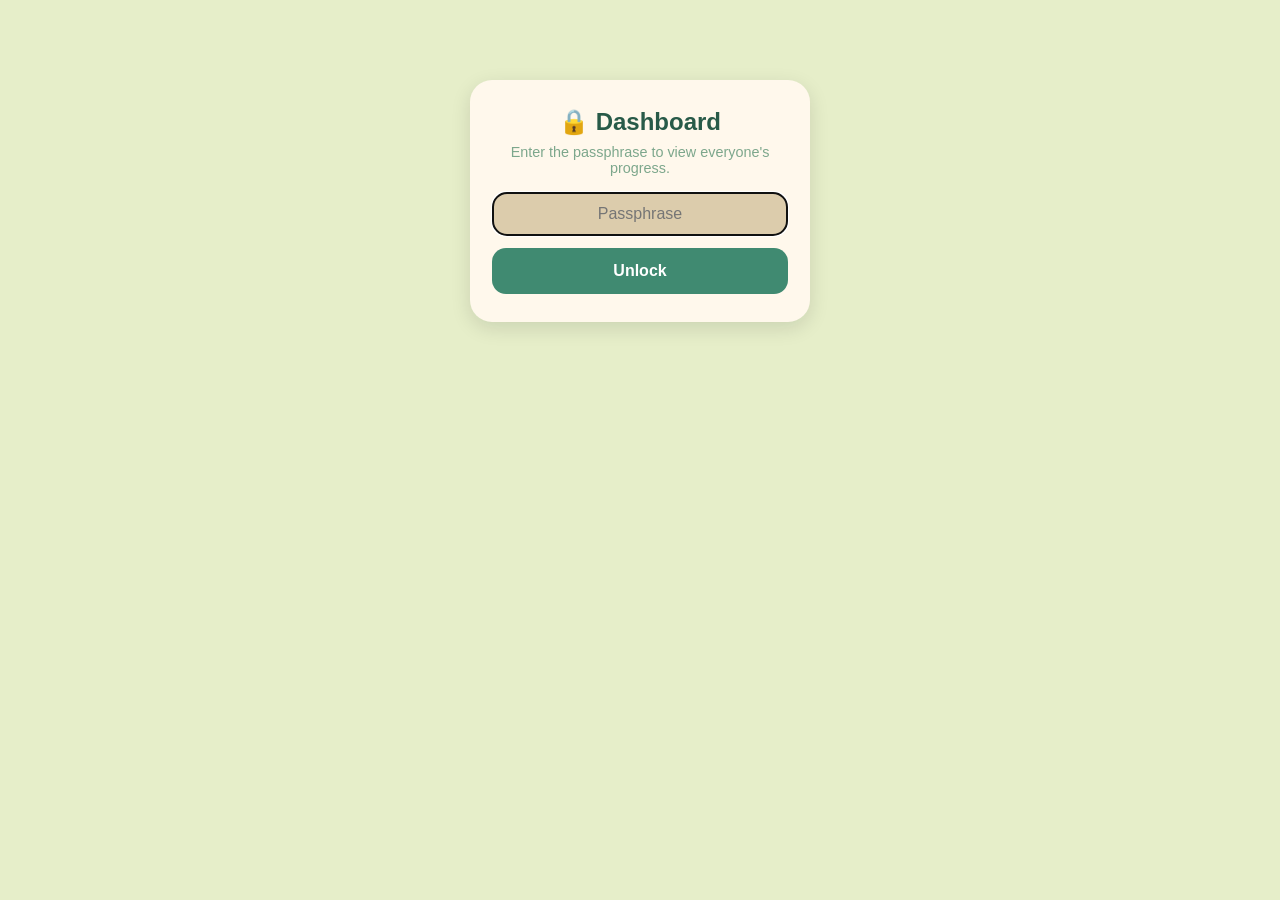
==== dashboard.html @ af5d0dd0 "Enable frieng sharing" ====
<!doctype html>
<html lang="en">
<head>
<meta charset="UTF-8" />
<meta name="viewport" content="width=device-width, initial-scale=1, viewport-fit=cover" />
<title>Dashboard — Suomen Sanasto</title>
<meta name="robots" content="noindex, nofollow" />
<link rel="icon" href="icons/icon-192.png" />
<link rel="stylesheet" href="css/style.css" />
</head>
<body>

<div class="app">

  <div id="gate" class="card dashboard-gate">
    <h2>🔒 Dashboard</h2>
    <p>Enter the passphrase to view everyone's progress.</p>
    <input id="passphrase-input" type="password" placeholder="Passphrase" autocomplete="off" />
    <button id="passphrase-submit" class="primary-btn">Unlock</button>
    <p id="gate-error" class="write-feedback write-feedback--wrong" hidden>Incorrect passphrase.</p>
  </div>

  <div id="dashboard-content" hidden>
    <header class="app-header">
      <h1>Friends' Progress</h1>
      <p class="subtitle">Only visible to you</p>
    </header>

    <div id="dashboard-status" class="card" hidden></div>
    <div id="dashboard-list"></div>

    <button id="refresh-btn" class="ghost-btn dashboard-refresh">↻ Refresh</button>
  </div>

</div>

<script src="js/config.js"></script>
<script src="js/dashboard.js"></script>
</body>
</html>
---- css/style.css ----
:root {
  --bg: #E6EEC9;           /* pale yellow-green, page background */
  --bg-soft: #DCCCAC;      /* tan, nested/soft panels */
  --surface: #FFF8EC;      /* cream, cards */
  --ink: #091413;          /* near-black, main text */
  --ink-soft: #7DA78C;     /* sage, secondary/muted text */
  --border: #C2D099;       /* light olive, dividers */

  --accent: #408A71;       /* medium green, buttons/CTAs */
  --accent-soft: #B0E4CC;  /* light mint, tints/gradients */
  --accent-strong: #285A48; /* dark green, headings/emphasis */

  --lavender: #35858E;     /* secondary accent — teal */
  --lavender-soft: #E6EEC9;

  --gold: #285A48;         /* "correct" indicator — dark green */
  --gold-soft: #B0E4CC;    /* light mint, correct-state backgrounds */

  --rose: #091413;         /* "incorrect" indicator — near-black (no red in this palette) */
  --rose-soft: #DCCCAC;    /* tan, incorrect-state backgrounds */

  --radius-lg: 22px;
  --radius-md: 14px;
  --shadow: 0 6px 20px rgba(9, 20, 19, 0.12);

  color-scheme: light;
}

@media (prefers-color-scheme: dark) {
  :root {
    --bg: #091413;
    --bg-soft: #091413;
    --surface: #285A48;
    --ink: #FFF8EC;
    --ink-soft: #B0E4CC;
    --border: #408A71;

    --accent: #408A71;
    --accent-soft: #285A48;
    --accent-strong: #B0E4CC;

    --lavender: #35858E;
    --lavender-soft: #285A48;

    --gold: #B0E4CC;
    --gold-soft: #285A48;

    --rose: #DCCCAC;
    --rose-soft: rgba(220, 204, 172, 0.18);

    --shadow: 0 6px 20px rgba(0, 0, 0, 0.45);
  }
}

* { box-sizing: border-box; }

html, body {
  margin: 0;
  padding: 0;
  background: var(--bg);
  color: var(--ink);
  font-family: "Avenir Next", "Segoe UI", -apple-system, BlinkMacSystemFont, Helvetica, Arial, sans-serif;
  -webkit-font-smoothing: antialiased;
}

body {
  min-height: 100vh;
  padding: env(safe-area-inset-top) env(safe-area-inset-right) env(safe-area-inset-bottom) env(safe-area-inset-left);
}

.app {
  max-width: 560px;
  margin: 0 auto;
  padding: 20px 18px 48px;
  display: flex;
  flex-direction: column;
  gap: 16px;
}

button { font-family: inherit; }

/* ---------- Home ---------- */

.app-header { text-align: center; padding: 10px 0 2px; }
.app-header h1 {
  margin: 0;
  font-size: 1.7rem;
  letter-spacing: 0.01em;
  color: var(--accent-strong);
}
.app-header .subtitle {
  margin: 4px 0 0;
  color: var(--ink-soft);
  font-size: 0.92rem;
}

.card {
  background: var(--surface);
  border-radius: var(--radius-lg);
  box-shadow: var(--shadow);
  padding: 16px 18px;
}

.panel-title {
  margin: 0 0 10px;
  font-size: 0.8rem;
  text-transform: uppercase;
  letter-spacing: 0.08em;
  color: var(--ink-soft);
  font-weight: 600;
}

.chip-row { display: flex; flex-wrap: wrap; gap: 8px; }

.chip {
  border: 1px solid var(--border);
  background: var(--bg-soft);
  color: var(--ink);
  border-radius: 999px;
  padding: 8px 14px;
  font-size: 0.88rem;
  cursor: pointer;
  transition: background 0.15s, color 0.15s, border-color 0.15s;
}
.chip--active {
  background: var(--accent);
  border-color: var(--accent);
  color: #fff;
}
.chip--all { font-weight: 600; }

.segmented {
  display: grid;
  grid-template-columns: repeat(3, 1fr);
  background: var(--bg-soft);
  border-radius: 999px;
  padding: 4px;
  gap: 4px;
}
.segmented-btn {
  border: none;
  background: transparent;
  color: var(--ink-soft);
  padding: 9px 6px;
  border-radius: 999px;
  font-size: 0.86rem;
  cursor: pointer;
}
.segmented-btn--active {
  background: var(--lavender);
  color: #fff;
  font-weight: 600;
}

.stats-panel { padding: 14px 10px; }
.stats-row { display: flex; justify-content: space-around; text-align: center; }
.stat { display: flex; flex-direction: column; }
.stat-num { font-size: 1.25rem; font-weight: 700; color: var(--accent-strong); }
.stat-label { font-size: 0.72rem; color: var(--ink-soft); text-transform: uppercase; letter-spacing: 0.05em; margin-top: 2px; }

.mode-grid {
  display: grid;
  grid-template-columns: 1fr 1fr;
  gap: 12px;
}
.mode-btn {
  background: var(--surface);
  border: 1px solid var(--border);
  border-radius: var(--radius-md);
  box-shadow: var(--shadow);
  padding: 18px 12px;
  display: flex;
  flex-direction: column;
  align-items: center;
  gap: 4px;
  cursor: pointer;
  transition: transform 0.1s ease;
}
.mode-btn:active { transform: scale(0.97); }
.mode-emoji { font-size: 1.6rem; }
.mode-name { font-weight: 600; }
.mode-desc { font-size: 0.75rem; color: var(--ink-soft); }

.link-btn {
  background: none;
  border: none;
  color: var(--lavender);
  font-size: 0.88rem;
  text-align: center;
  padding: 6px;
  cursor: pointer;
  text-decoration: underline;
  text-underline-offset: 3px;
}

.link-row {
  display: flex;
  flex-direction: column;
  align-items: center;
  gap: 2px;
}

.icon-btn-spacer { display: inline-block; width: 38px; height: 38px; }

/* ---------- Badge explainer ---------- */

.badge-explainer { display: flex; flex-direction: column; gap: 12px; padding: 16px 18px; }
.badge-explainer-row { display: flex; align-items: flex-start; gap: 10px; }
.badge-explainer-row strong { font-size: 0.92rem; }
.badge-explainer-row p { margin: 2px 0 0; font-size: 0.84rem; color: var(--ink-soft); line-height: 1.35; }
.badge-dot { flex: none; width: 14px; height: 14px; border-radius: 50%; margin-top: 3px; }
.badge-dot--new { background: var(--border); }
.badge-dot--learning { background: var(--lavender); }
.badge-dot--mastered { background: var(--gold); }
.badge-explainer-note {
  margin: 4px 0 0;
  padding-top: 10px;
  border-top: 1px solid var(--border);
  font-size: 0.8rem;
  color: var(--ink-soft);
  line-height: 1.4;
}

/* ---------- Glossary (browse all words) ---------- */

.glossary-body { display: flex; flex-direction: column; gap: 18px; margin-top: 10px; }
.glossary-chapter-heading {
  margin: 0 0 8px;
  font-size: 0.8rem;
  text-transform: uppercase;
  letter-spacing: 0.06em;
  color: var(--ink-soft);
  font-weight: 600;
}
.glossary-list {
  background: var(--surface);
  border-radius: var(--radius-md);
  box-shadow: var(--shadow);
  overflow: hidden;
}
.glossary-row {
  display: flex;
  justify-content: space-between;
  gap: 14px;
  padding: 10px 16px;
  border-bottom: 1px solid var(--border);
  font-size: 0.92rem;
}
.glossary-row:last-child { border-bottom: none; }
.glossary-fi { font-weight: 600; }
.glossary-en { color: var(--ink-soft); text-align: right; }

/* ---------- Session shell ---------- */

.session-header {
  display: grid;
  grid-template-columns: auto 1fr auto;
  align-items: center;
  gap: 10px;
  padding: 6px 0 4px;
}
.session-header--plain { grid-template-columns: auto 1fr auto; }
.session-header--plain h2 { margin: 0; text-align: center; font-size: 1.1rem; }

.icon-btn {
  background: var(--surface);
  border: 1px solid var(--border);
  border-radius: 999px;
  width: 38px;
  height: 38px;
  font-size: 1.1rem;
  color: var(--ink);
  cursor: pointer;
}

.session-progress { display: flex; flex-direction: column; gap: 4px; }
.session-progress-bar {
  height: 6px;
  border-radius: 999px;
  background: var(--border);
  overflow: hidden;
}
.session-progress-fill {
  height: 100%;
  background: var(--accent);
  border-radius: 999px;
  transition: width 0.25s ease;
}
.session-progress-label { font-size: 0.72rem; color: var(--ink-soft); text-align: center; }

.session-score {
  font-weight: 700;
  color: var(--gold);
  min-width: 34px;
  text-align: right;
}

.session-body { display: flex; flex-direction: column; gap: 18px; margin-top: 8px; }

/* ---------- Flashcards ---------- */

.flashcard {
  perspective: 1200px;
  height: 300px;
  cursor: pointer;
}
.flashcard-inner {
  position: relative;
  width: 100%;
  height: 100%;
  transition: transform 0.5s;
  transform-style: preserve-3d;
}
.flashcard--flipped .flashcard-inner { transform: rotateY(180deg); }

.flashcard-face {
  position: absolute;
  inset: 0;
  backface-visibility: hidden;
  border-radius: var(--radius-lg);
  box-shadow: var(--shadow);
  display: flex;
  flex-direction: column;
  align-items: center;
  justify-content: center;
  gap: 14px;
  padding: 24px;
  text-align: center;
}
.flashcard-front { background: linear-gradient(160deg, var(--surface), var(--accent-soft)); }
.flashcard-back {
  background: linear-gradient(160deg, var(--surface), var(--lavender-soft));
  transform: rotateY(180deg);
}

.flashcard-chapter {
  font-size: 0.72rem;
  text-transform: uppercase;
  letter-spacing: 0.08em;
  color: var(--ink-soft);
}
.flashcard-word { font-size: 1.7rem; font-weight: 700; line-height: 1.3; }
.flashcard-hint { font-size: 0.78rem; color: var(--ink-soft); }

.grade-row { display: grid; grid-template-columns: 1fr 1fr; gap: 10px; }
.grade-btn {
  padding: 14px;
  border-radius: var(--radius-md);
  border: none;
  font-weight: 600;
  font-size: 0.95rem;
  cursor: pointer;
}
.grade-again { background: var(--rose-soft); color: var(--rose); }
.grade-good { background: var(--gold-soft); color: var(--accent-strong); }

/* ---------- Quiz / Write shared prompt ---------- */

.prompt-card {
  background: var(--surface);
  border-radius: var(--radius-lg);
  box-shadow: var(--shadow);
  padding: 30px 20px;
  text-align: center;
  display: flex;
  flex-direction: column;
  gap: 10px;
}
.prompt-chapter {
  font-size: 0.72rem;
  text-transform: uppercase;
  letter-spacing: 0.08em;
  color: var(--ink-soft);
}
.prompt-word { font-size: 1.6rem; font-weight: 700; }

.options-grid { display: flex; flex-direction: column; gap: 10px; }
.option-btn {
  background: var(--surface);
  border: 1px solid var(--border);
  border-radius: var(--radius-md);
  padding: 14px 16px;
  text-align: left;
  font-size: 1rem;
  cursor: pointer;
  transition: background 0.15s, border-color 0.15s;
}
.option-btn:disabled { cursor: default; }
.option-btn--correct { background: var(--gold-soft); border-color: var(--gold); color: var(--accent-strong); font-weight: 600; }
.option-btn--wrong { background: var(--rose-soft); border-color: var(--rose); color: var(--rose); }

.primary-btn {
  background: var(--accent);
  color: #fff;
  border: none;
  border-radius: var(--radius-md);
  padding: 14px;
  font-size: 1rem;
  font-weight: 600;
  cursor: pointer;
}
.ghost-btn {
  background: var(--bg-soft);
  color: var(--ink);
  border: 1px solid var(--border);
  border-radius: var(--radius-md);
  padding: 14px;
  font-size: 0.95rem;
  cursor: pointer;
}

.write-input {
  width: 100%;
  padding: 14px 16px;
  border-radius: var(--radius-md);
  border: 1px solid var(--border);
  background: var(--surface);
  color: var(--ink);
  font-size: 1.05rem;
}
.write-input:focus { outline: 2px solid var(--lavender); }

.hint-text {
  margin-top: 10px;
  padding: 10px 14px;
  border-radius: var(--radius-md);
  background: var(--lavender-soft);
  color: var(--ink);
  font-size: 0.92rem;
  line-height: 1.4;
}

.write-actions { display: grid; grid-template-columns: auto 1fr; gap: 10px; margin-top: 10px; }

.write-feedback {
  text-align: center;
  padding: 12px;
  border-radius: var(--radius-md);
  font-weight: 600;
}
.write-feedback--correct { background: var(--gold-soft); color: var(--accent-strong); }
.write-feedback--wrong { background: var(--rose-soft); color: var(--rose); }

/* ---------- Summary ---------- */

.summary-card {
  background: var(--surface);
  border-radius: var(--radius-lg);
  box-shadow: var(--shadow);
  padding: 32px 22px;
  text-align: center;
  margin-top: 20px;
}
.summary-card h2 { margin: 0 0 8px; color: var(--accent-strong); }
.summary-card p { color: var(--ink-soft); margin: 0 0 20px; }
.summary-actions { display: grid; grid-template-columns: 1fr 1fr; gap: 10px; }

/* ---------- Stats ---------- */

.stats-body { display: flex; flex-direction: column; gap: 16px; margin-top: 10px; }
.chapter-stat {
  background: var(--surface);
  border-radius: var(--radius-md);
  box-shadow: var(--shadow);
  padding: 14px 16px;
}
.chapter-stat-head { display: flex; justify-content: space-between; font-weight: 600; margin-bottom: 8px; }
.chapter-stat-count { color: var(--ink-soft); font-weight: 400; font-size: 0.88rem; }
.chapter-stat-bar {
  position: relative;
  height: 10px;
  border-radius: 999px;
  background: var(--bg-soft);
  overflow: hidden;
}
.chapter-stat-fill { position: absolute; top: 0; left: 0; height: 100%; }
.chapter-stat-fill--mastered { background: var(--gold); }
.chapter-stat-fill--learning { background: var(--lavender); }

.chapter-stat-legend {
  display: flex;
  justify-content: center;
  gap: 18px;
  font-size: 0.78rem;
  color: var(--ink-soft);
}
.legend-dot { display: inline-block; width: 9px; height: 9px; border-radius: 50%; margin-right: 5px; }
.legend-dot--mastered { background: var(--gold); }
.legend-dot--learning { background: var(--lavender); }
.legend-dot--new { background: var(--border); }

/* ---------- Name modal ---------- */

.modal-overlay {
  position: fixed;
  inset: 0;
  background: rgba(9, 20, 19, 0.45);
  display: flex;
  align-items: center;
  justify-content: center;
  padding: 20px;
  z-index: 100;
}
.modal-overlay[hidden] { display: none; }
.modal-card {
  background: var(--surface);
  border-radius: var(--radius-lg);
  box-shadow: var(--shadow);
  padding: 26px 22px;
  max-width: 380px;
  width: 100%;
  text-align: center;
}
.modal-card h2 { margin: 0 0 8px; color: var(--accent-strong); }
.modal-card p { margin: 0 0 16px; color: var(--ink-soft); font-size: 0.9rem; line-height: 1.4; }
.modal-card input {
  width: 100%;
  padding: 12px 14px;
  border-radius: var(--radius-md);
  border: 1px solid var(--border);
  background: var(--bg-soft);
  color: var(--ink);
  font-size: 1rem;
  margin-bottom: 14px;
  text-align: center;
}
.modal-card input:focus { outline: 2px solid var(--lavender); }
.modal-actions { display: grid; grid-template-columns: 1fr 1fr; gap: 10px; }

/* ---------- Dashboard (owner-only) ---------- */

.dashboard-gate {
  max-width: 340px;
  margin: 60px auto 0;
  text-align: center;
  padding: 28px 22px;
}
.dashboard-gate h2 { margin: 0 0 8px; color: var(--accent-strong); }
.dashboard-gate p { margin: 0 0 16px; color: var(--ink-soft); font-size: 0.9rem; }
.dashboard-gate input {
  width: 100%;
  padding: 12px 14px;
  border-radius: var(--radius-md);
  border: 1px solid var(--border);
  background: var(--bg-soft);
  color: var(--ink);
  font-size: 1rem;
  margin-bottom: 12px;
  text-align: center;
}
.dashboard-gate .primary-btn { width: 100%; }
.dashboard-gate .write-feedback { margin-top: 12px; }

.dashboard-refresh { display: block; margin: 18px auto 0; }

.dashboard-friend-card { margin-bottom: 14px; }
.dashboard-friend-head { display: flex; justify-content: space-between; align-items: baseline; margin-bottom: 4px; }
.dashboard-friend-head strong { font-size: 1.05rem; }
.dashboard-friend-total { color: var(--accent-strong); font-weight: 600; font-size: 0.88rem; }
.dashboard-friend-active { margin: 0 0 12px; color: var(--ink-soft); font-size: 0.8rem; }
.dashboard-friend-chapters { display: flex; flex-direction: column; gap: 10px; }

/* ---------- Responsive ---------- */

@media (max-width: 380px) {
  .flashcard { height: 260px; }
  .flashcard-word { font-size: 1.4rem; }
}
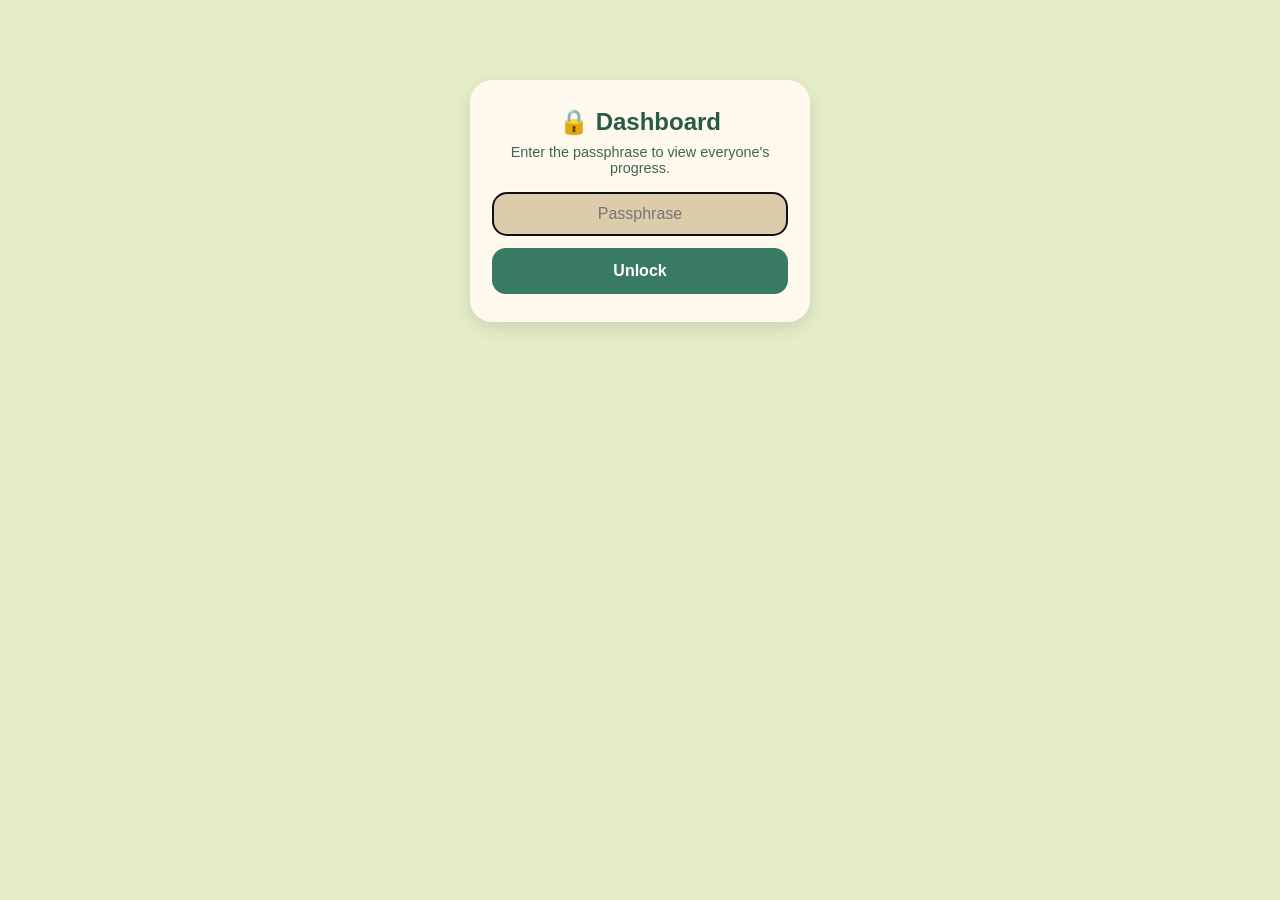
==== commit 055b46b5: "Words columns, adjectives, dashboard" ====
--- a/dashboard.html
+++ b/dashboard.html
@@ -26,8 +26,25 @@
       <p class="subtitle">Only visible to you</p>
     </header>
 
+    <h2 class="dashboard-section-title">👥 Everyone using the app</h2>
+    <div id="users-status" class="card" hidden></div>
+    <div id="users-list"></div>
+
+    <h2 class="dashboard-section-title">☁️ Accounts with name + PIN</h2>
+    <div id="accounts-status" class="card" hidden></div>
+    <div id="accounts-list"></div>
+
+    <h2 class="dashboard-section-title">📈 Progress</h2>
     <div id="dashboard-status" class="card" hidden></div>
     <div id="dashboard-list"></div>
+
+    <h2 class="dashboard-section-title">💬 Feedback</h2>
+    <div class="feedback-tools">
+      <button id="copy-emails" class="ghost-btn" type="button">📋 Copy all emails</button>
+      <a id="email-all" class="ghost-btn" href="#" hidden>✉️ Email everyone (BCC)</a>
+    </div>
+    <div id="feedback-status" class="card" hidden></div>
+    <div id="feedback-list"></div>
 
     <button id="refresh-btn" class="ghost-btn dashboard-refresh">↻ Refresh</button>
   </div>
@@ -35,6 +52,7 @@
 </div>
 
 <script src="js/config.js"></script>
+<script src="js/ui.js"></script>
 <script src="js/dashboard.js"></script>
 </body>
 </html>
--- a/css/style.css
+++ b/css/style.css
@@ -54,6 +54,9 @@
 
 * { box-sizing: border-box; }
 
+/* Anything with the hidden attribute stays hidden, even if a class sets display. */
+[hidden] { display: none !important; }
+
 html, body {
   margin: 0;
   padding: 0;
@@ -71,7 +74,7 @@
 .app {
   max-width: 560px;
   margin: 0 auto;
-  padding: 20px 18px 48px;
+  padding: 20px 16px 48px;
   display: flex;
   flex-direction: column;
   gap: 16px;
@@ -128,6 +131,7 @@
   color: #fff;
 }
 .chip--all { font-weight: 600; }
+.chip--none { font-style: italic; }
 
 .segmented {
   display: grid;
@@ -177,9 +181,18 @@
   transition: transform 0.1s ease;
 }
 .mode-btn:active { transform: scale(0.97); }
+.mode-btn:disabled { opacity: 0.45; cursor: not-allowed; box-shadow: none; }
+.mode-btn:disabled:active { transform: none; }
 .mode-emoji { font-size: 1.6rem; }
 .mode-name { font-weight: 600; }
 .mode-desc { font-size: 0.75rem; color: var(--ink-soft); }
+
+.empty-selection-note {
+  text-align: center;
+  color: var(--ink-soft);
+  font-size: 0.85rem;
+  padding: 6px 4px;
+}
 
 .link-btn {
   background: none;
@@ -201,6 +214,14 @@
 }
 
 .icon-btn-spacer { display: inline-block; width: 38px; height: 38px; }
+
+.app-credit {
+  text-align: center;
+  margin-top: 8px;
+  font-size: 0.78rem;
+  color: var(--ink-soft);
+  opacity: 0.75;
+}
 
 /* ---------- Badge explainer ---------- */
 
@@ -223,7 +244,25 @@
 
 /* ---------- Glossary (browse all words) ---------- */
 
-.glossary-body { display: flex; flex-direction: column; gap: 18px; margin-top: 10px; }
+.glossary-controls {
+  display: flex;
+  flex-direction: column;
+  gap: 10px;
+  margin-top: 12px;
+}
+.glossary-search {
+  width: 100%;
+  border: 1px solid var(--border);
+  background: var(--surface);
+  color: var(--ink);
+  border-radius: var(--radius-md);
+  padding: 10px 14px;
+  font-size: 0.92rem;
+  box-sizing: border-box;
+}
+.glossary-search:focus { outline: 2px solid var(--accent); outline-offset: 1px; }
+
+.glossary-body { display: flex; flex-direction: column; gap: 18px; margin-top: 14px; }
 .glossary-chapter-heading {
   margin: 0 0 8px;
   font-size: 0.8rem;
@@ -241,14 +280,18 @@
 .glossary-row {
   display: flex;
   justify-content: space-between;
-  gap: 14px;
-  padding: 10px 16px;
+  align-items: center;
+  gap: 12px;
+  padding: 10px 12px 10px 16px;
   border-bottom: 1px solid var(--border);
   font-size: 0.92rem;
 }
 .glossary-row:last-child { border-bottom: none; }
+.glossary-main { display: flex; flex-direction: column; gap: 2px; min-width: 0; }
+.glossary-side { display: flex; align-items: center; gap: 8px; flex: none; }
 .glossary-fi { font-weight: 600; }
-.glossary-en { color: var(--ink-soft); text-align: right; }
+.glossary-en { color: var(--ink-soft); }
+.glossary-chapter-tag { font-size: 0.72rem; color: var(--ink-soft); }
 
 /* ---------- Session shell ---------- */
 
@@ -440,6 +483,8 @@
 }
 .write-feedback--correct { background: var(--gold-soft); color: var(--accent-strong); }
 .write-feedback--wrong { background: var(--rose-soft); color: var(--rose); }
+.write-feedback--half { background: var(--lavender-soft); color: var(--ink); border: 1px dashed var(--lavender); }
+.write-feedback { display: flex; align-items: center; justify-content: center; gap: 8px; flex-wrap: wrap; }
 
 /* ---------- Summary ---------- */
 
@@ -566,3 +611,463 @@
   .flashcard { height: 260px; }
   .flashcard-word { font-size: 1.4rem; }
 }
+
+/* =====================================================================
+   v2 (2026-09-26): tabs, pronunciation, words, talk, oral test, progress
+   ===================================================================== */
+
+body.has-tabbar .app { padding-bottom: calc(96px + env(safe-area-inset-bottom)); }
+
+.tabbar {
+  position: fixed;
+  left: 0; right: 0; bottom: 0;
+  z-index: 50;
+  display: grid;
+  grid-template-columns: repeat(5, 1fr);
+  background: var(--surface);
+  border-top: 1px solid var(--border);
+  box-shadow: 0 -4px 16px rgba(9, 20, 19, 0.08);
+  padding: 6px 4px calc(6px + env(safe-area-inset-bottom));
+}
+.tabbar[hidden] { display: none; }
+.tab {
+  display: flex; flex-direction: column; align-items: center; gap: 2px;
+  padding: 6px 2px;
+  border-radius: 12px;
+  color: var(--ink-soft);
+  text-decoration: none;
+  font-size: 0.7rem;
+  font-weight: 600;
+}
+.tab-icon { font-size: 1.3rem; line-height: 1; }
+.tab--active { color: var(--accent-strong); background: var(--accent-soft); }
+@media (min-width: 620px) {
+  .tabbar { max-width: 560px; margin: 0 auto; border-radius: 18px 18px 0 0; border-left: 1px solid var(--border); border-right: 1px solid var(--border); }
+  .tab { font-size: 0.78rem; }
+}
+
+.tab-header { padding: 6px 0 0; }
+.tab-header h1 { margin: 0; font-size: 1.5rem; color: var(--accent-strong); }
+.tab-header p { margin: 4px 0 0; }
+
+.muted { color: var(--ink-soft); }
+.small { font-size: 0.84rem; line-height: 1.4; }
+.section-intro { margin: 0; font-size: 0.9rem; line-height: 1.45; color: var(--ink); }
+.panel-title--spaced { margin-top: 16px; }
+.segmented--five { grid-template-columns: repeat(5, 1fr); }
+.segmented--two { grid-template-columns: repeat(2, 1fr); }
+
+/* Greeting */
+.greeting { margin: 6px 0 0; display: flex; justify-content: center; align-items: center; gap: 10px; flex-wrap: wrap; font-size: 1.05rem; font-weight: 600; color: var(--ink); }
+.name-edit-btn { background: var(--bg-soft); border: 1px solid var(--border); color: var(--ink); border-radius: 999px; padding: 4px 10px; font-size: 0.75rem; cursor: pointer; }
+
+/* What's new */
+.whats-new { border: 2px solid var(--accent-soft); }
+.whats-new-list { margin: 0 0 12px; padding-left: 18px; font-size: 0.86rem; line-height: 1.5; }
+.whats-new-ok { width: 100%; padding: 10px; }
+
+/* Chips with ✓ */
+.chip { display: inline-flex; align-items: center; gap: 4px; }
+.chip-check { font-weight: 700; }
+.chip-divider { width: 1px; align-self: stretch; background: var(--border); margin: 2px 2px; }
+
+/* Mode buttons */
+.mode-btn--focus { border: 2px solid var(--lavender); }
+.mode-desc { text-align: center; }
+
+/* Call-to-action card (Study -> Words) */
+.cta-card {
+  display: flex; align-items: center; gap: 14px;
+  border: 2px solid var(--lavender);
+  text-align: left; cursor: pointer; color: var(--ink);
+  font: inherit; width: 100%;
+}
+.cta-icon { font-size: 1.8rem; }
+.cta-text { display: flex; flex-direction: column; gap: 2px; flex: 1; }
+.cta-text span { font-size: 0.8rem; color: var(--ink-soft); }
+.cta-arrow { font-size: 1.3rem; color: var(--lavender); font-weight: 700; }
+
+/* Pronunciation button */
+.speak-btn {
+  flex: none;
+  display: inline-flex; align-items: center; justify-content: center;
+  width: 40px; height: 40px;
+  border-radius: 999px;
+  border: 1px solid var(--border);
+  background: var(--surface);
+  font-size: 1.05rem;
+  cursor: pointer;
+  vertical-align: middle;
+}
+.speak-btn:active { transform: scale(0.94); }
+.speak-btn--small { width: 32px; height: 32px; font-size: 0.9rem; margin-left: 6px; }
+
+/* Toast */
+.toast {
+  position: fixed; left: 50%; bottom: calc(92px + env(safe-area-inset-bottom));
+  transform: translate(-50%, 20px);
+  max-width: min(92vw, 440px);
+  background: var(--accent-strong); color: #FFF8EC;
+  padding: 11px 16px; border-radius: 14px;
+  font-size: 0.88rem; line-height: 1.35; text-align: center;
+  box-shadow: var(--shadow);
+  opacity: 0; pointer-events: none;
+  transition: opacity 0.2s, transform 0.2s;
+  z-index: 200;
+}
+.toast--show { opacity: 1; transform: translate(-50%, 0); }
+
+/* Level dots / pills / streak */
+.level-dot { width: 10px; height: 10px; border-radius: 50%; display: inline-block; flex: none; }
+.level-dot--new { background: var(--border); }
+.level-dot--focus { background: var(--ink); }
+.level-dot--growing { background: var(--ink-soft); }
+.level-dot--almost { background: var(--lavender); }
+.level-dot--mastered { background: var(--gold); }
+.level-pill { font-size: 0.72rem; font-weight: 600; padding: 3px 8px; border-radius: 999px; background: var(--bg-soft); }
+.level-pill--mastered { background: var(--gold-soft); color: var(--accent-strong); }
+.level-pill--almost { background: var(--lavender); color: #fff; }
+.streak-dots { display: inline-flex; gap: 3px; }
+.streak-dots i { width: 7px; height: 7px; border-radius: 50%; background: var(--border); display: inline-block; }
+.streak-dots i.on { background: var(--gold); }
+.streak-dots--demo { vertical-align: middle; margin-left: 4px; }
+.verb-type { margin-left: 6px; font-size: 0.66rem; font-weight: 600; color: var(--ink-soft); border: 1px solid var(--border); border-radius: 6px; padding: 0 4px; vertical-align: 1px; }
+
+/* Word popover (dialogues) */
+.word-pop { position: fixed; inset: 0; z-index: 120; background: rgba(9, 20, 19, 0.35); display: flex; align-items: flex-end; justify-content: center; padding: 16px; }
+.word-pop-card { width: 100%; max-width: 420px; background: var(--surface); border-radius: var(--radius-lg); box-shadow: var(--shadow); padding: 18px; display: flex; flex-direction: column; gap: 10px; margin-bottom: env(safe-area-inset-bottom); }
+.word-pop-head { display: flex; justify-content: space-between; align-items: flex-start; gap: 10px; }
+.word-pop-fi { font-size: 1.35rem; font-weight: 700; color: var(--accent-strong); }
+.word-pop-surface { font-size: 0.8rem; color: var(--ink-soft); margin-top: 2px; }
+.word-pop-en { font-size: 1.05rem; }
+.word-pop-meta { display: flex; gap: 10px; align-items: center; font-size: 0.78rem; color: var(--ink-soft); }
+.word-pop-close { padding: 10px; }
+
+/* Words tab */
+.search-wrap { position: relative; }
+.search-wrap .glossary-search { padding-right: 42px; font-size: 1rem; padding-top: 12px; padding-bottom: 12px; }
+.search-clear { position: absolute; right: 6px; top: 50%; transform: translateY(-50%); width: 32px; height: 32px; border: none; border-radius: 999px; background: var(--bg-soft); color: var(--ink); font-size: 1.1rem; cursor: pointer; }
+.level-filter { display: flex; align-items: center; justify-content: space-between; gap: 10px; margin-top: 14px; }
+.level-filter .panel-title { margin: 0; }
+.select { flex: 1; max-width: 220px; padding: 9px 10px; border-radius: 10px; border: 1px solid var(--border); background: var(--bg-soft); color: var(--ink); font: inherit; font-size: 0.88rem; }
+
+.games-card summary { cursor: pointer; font-size: 0.95rem; list-style: none; }
+.games-card summary::-webkit-details-marker { display: none; }
+.games-card summary::after { content: " ▾"; color: var(--ink-soft); }
+.games-card[open] summary::after { content: " ▴"; }
+.games-card .muted { font-size: 0.78rem; }
+.games-chapter h4 { margin: 14px 0 6px; font-size: 0.85rem; color: var(--accent-strong); }
+.games-part { display: flex; align-items: center; gap: 10px; flex-wrap: wrap; padding: 4px 0; }
+.games-part-name { font-size: 0.8rem; color: var(--ink-soft); min-width: 48px; }
+.games-links { display: flex; flex-wrap: wrap; gap: 6px; }
+.game-link { display: inline-block; font-size: 0.8rem; padding: 6px 10px; border-radius: 999px; background: var(--bg-soft); border: 1px solid var(--border); color: var(--ink); text-decoration: none; }
+.game-link--wide { display: block; border-radius: 12px; padding: 10px 12px; margin-top: 6px; }
+.link-list { display: flex; flex-direction: column; }
+
+/* Talk tab */
+.talk-body { display: flex; flex-direction: column; gap: 14px; }
+.list-card { display: flex; flex-direction: column; gap: 4px; text-align: left; border: 1px solid var(--border); cursor: pointer; font: inherit; color: var(--ink); width: 100%; }
+.list-card-title { font-weight: 700; font-size: 1.05rem; color: var(--accent-strong); }
+.list-card-sub { font-size: 0.86rem; }
+.list-card-meta { font-size: 0.76rem; color: var(--ink-soft); margin-top: 4px; }
+.dialogue-head { display: flex; gap: 12px; align-items: flex-start; }
+.dialogue-head h2 { margin: 0; font-size: 1.25rem; color: var(--accent-strong); }
+.dialogue-head p { margin: 2px 0 0; font-size: 0.84rem; }
+.dialogue-actions { display: grid; grid-template-columns: 1fr 1fr; gap: 10px; }
+.dialogue-actions button { padding: 11px; }
+.dialogue { display: flex; flex-direction: column; gap: 4px; padding: 10px 12px; }
+.dl-line { display: grid; grid-template-columns: 76px 1fr auto; gap: 8px; align-items: start; padding: 8px 4px; border-radius: 10px; transition: background 0.2s; }
+.dl-line + .dl-line { border-top: 1px solid var(--border); }
+.dl-line--active { background: var(--accent-soft); }
+.dl-who { font-size: 0.74rem; font-weight: 700; color: var(--lavender); padding-top: 3px; overflow-wrap: anywhere; }
+.dl-fi { margin: 0; font-size: 1rem; line-height: 1.55; }
+.dl-en { margin: 3px 0 0; font-size: 0.84rem; color: var(--ink-soft); }
+.gloss-word {
+  font: inherit; color: inherit; background: none; border: none; padding: 0; cursor: pointer;
+  text-decoration: underline; text-decoration-color: var(--lavender); text-decoration-thickness: 2px; text-underline-offset: 3px;
+}
+.gloss-word:hover, .gloss-word:focus-visible { background: var(--accent-soft); border-radius: 4px; outline: none; }
+
+.num-section { display: flex; flex-direction: column; gap: 10px; }
+.num-row { align-items: center; }
+.num-digit { font-weight: 700; font-size: 1.05rem; color: var(--accent-strong); min-width: 76px; }
+.num-forms { display: flex; flex-direction: column; gap: 4px; flex: 1; align-items: flex-end; }
+.num-form { display: flex; align-items: center; gap: 6px; flex-wrap: wrap; justify-content: flex-end; }
+.num-form-label { font-size: 0.64rem; text-transform: uppercase; letter-spacing: 0.05em; color: var(--ink-soft); border: 1px solid var(--border); border-radius: 6px; padding: 1px 5px; margin-right: 6px; }
+.num-form-text { font-size: 0.92rem; overflow-wrap: anywhere; text-align: right; }
+.num-lookup-out { margin-top: 10px; }
+.num-lookup-out .glossary-row { padding-left: 0; padding-right: 0; border: none; }
+
+.price-trainer { text-align: center; }
+.price-row { display: flex; justify-content: center; align-items: center; gap: 14px; margin: 6px 0; }
+.price-tag { font-size: 2rem; font-weight: 800; color: var(--accent-strong); background: var(--bg-soft); border: 2px dashed var(--border); border-radius: 14px; padding: 8px 18px; }
+.price-row .ghost-btn { padding: 10px 14px; }
+.price-answers { display: flex; flex-direction: column; gap: 8px; margin: 10px 0; text-align: left; }
+.price-line { display: flex; align-items: center; gap: 4px; background: var(--bg-soft); border-radius: 10px; padding: 6px 8px 6px 10px; }
+.price-line-text { flex: 1; font-weight: 600; }
+.price-actions { display: grid; grid-template-columns: 1fr 1fr; gap: 10px; }
+.price-actions [hidden] + .ghost-btn { grid-column: 1 / -1; }
+.listen-play { width: 100%; margin: 12px 0; }
+.listen-grid { display: grid; grid-template-columns: 1fr 1fr; gap: 10px; }
+.listen-opt { text-align: center; font-size: 1.3rem; font-weight: 700; }
+.listen-fb { text-align: center; margin: 10px 0 0; font-weight: 600; }
+
+.phrase-row .glossary-main { gap: 4px; }
+.phrase-fi { font-weight: 600; display: flex; align-items: center; flex-wrap: wrap; }
+.phrase-spoken { display: flex; align-items: center; flex-wrap: wrap; font-size: 0.9rem; }
+
+/* Oral test */
+.oral-intro { display: flex; flex-direction: column; gap: 12px; }
+.oral-intro p { margin: 0; line-height: 1.45; }
+.oral-toggles { display: flex; gap: 16px; flex-wrap: wrap; }
+.oral-list { display: flex; flex-direction: column; gap: 12px; }
+.oral-card { display: flex; flex-direction: column; gap: 8px; }
+.oral-q-head { display: grid; grid-template-columns: auto 1fr auto; gap: 10px; align-items: start; }
+.oral-num { width: 28px; height: 28px; border-radius: 50%; background: var(--accent); color: #fff; font-weight: 700; font-size: 0.82rem; display: flex; align-items: center; justify-content: center; }
+.oral-q-fi { font-weight: 700; font-size: 1.05rem; display: flex; align-items: center; flex-wrap: wrap; }
+.oral-q-spoken { font-size: 0.9rem; display: flex; align-items: center; flex-wrap: wrap; margin-top: 2px; }
+.oral-q-en { font-size: 0.84rem; color: var(--ink-soft); margin-top: 2px; }
+.oral-answers { display: flex; flex-direction: column; gap: 6px; background: var(--bg-soft); border-radius: 12px; padding: 8px 10px; }
+.oral-answer-fi, .oral-answer-spoken { display: flex; align-items: center; flex-wrap: wrap; font-size: 0.92rem; }
+.oral-answer-spoken { font-size: 0.86rem; }
+.oral-mine { width: 100%; border-radius: 12px; border: 1px solid var(--border); background: var(--surface); color: var(--ink); font: inherit; font-size: 0.92rem; padding: 10px 12px; resize: vertical; }
+.oral-mine-say { padding: 4px 0; font-size: 0.82rem; }
+.star-btn { background: none; border: none; font-size: 1.35rem; cursor: pointer; color: var(--ink-soft); padding: 0 2px; line-height: 1; }
+.star-btn--on { color: var(--accent-strong); }
+
+/* Progress */
+.rules-card summary { cursor: pointer; }
+.rules-list { margin: 12px 0 0; padding-left: 20px; font-size: 0.88rem; line-height: 1.55; }
+.bucket-row { display: grid; grid-template-columns: repeat(5, 1fr); gap: 6px; }
+.bucket-btn { display: flex; flex-direction: column; align-items: center; gap: 2px; padding: 10px 4px; border-radius: 12px; border: 1px solid var(--border); background: var(--bg-soft); color: var(--ink); cursor: pointer; font: inherit; }
+.bucket-btn--active { background: var(--accent); border-color: var(--accent); color: #fff; }
+.bucket-count { font-size: 1.2rem; font-weight: 800; }
+.bucket-label { font-size: 0.66rem; line-height: 1.2; text-align: center; }
+.bucket-list { display: flex; flex-direction: column; gap: 10px; }
+.bucket-note { margin: 0; }
+.bucket-practise { width: 100%; }
+.row-actions { display: flex; gap: 12px; align-items: center; flex-wrap: wrap; }
+.row-actions .ghost-btn { padding: 10px 14px; }
+.danger-link { color: var(--ink-soft); }
+
+/* Summary: missed words */
+.missed { display: flex; flex-direction: column; gap: 10px; }
+.missed .panel-title { margin: 8px 0 0; }
+.missed-again { width: 100%; }
+
+/* Write mode: ä ö buttons */
+.letter-row { display: flex; gap: 8px; margin-top: 8px; }
+.letter-row[hidden] { display: none; }
+.letter-btn { min-width: 44px; height: 38px; border-radius: 10px; border: 1px solid var(--border); background: var(--surface); color: var(--ink); font-size: 1.05rem; font-weight: 600; cursor: pointer; }
+
+/* Forms / modals */
+.field-label { display: block; font-size: 0.78rem; font-weight: 600; color: var(--ink-soft); margin: 10px 0 4px; }
+.check-row { display: flex; align-items: flex-start; gap: 10px; font-size: 0.88rem; cursor: pointer; line-height: 1.35; text-align: left; }
+.check-row input { margin-top: 3px; width: 18px; height: 18px; flex: none; accent-color: var(--accent); }
+.link-box { background: var(--bg-soft); border-radius: 14px; padding: 12px; margin-bottom: 14px; text-align: left; }
+.link-box[hidden] { display: none; }
+.link-box #pin-wrap { margin-top: 10px; }
+.link-box #pin-wrap input { margin-bottom: 4px; letter-spacing: 0.4em; background: var(--surface); }
+.link-box p { margin: 0; }
+.form-error { color: var(--rose); background: var(--rose-soft); border-radius: 10px; padding: 8px 10px; font-size: 0.86rem; margin: 0 0 12px; }
+.modal-card { max-height: calc(100vh - 40px); overflow-y: auto; }
+.modal-card--left { text-align: left; }
+.modal-card--left h2, .modal-card--left > p { text-align: center; }
+.modal-card textarea { width: 100%; border-radius: var(--radius-md); border: 1px solid var(--border); background: var(--bg-soft); color: var(--ink); font: inherit; padding: 12px 14px; resize: vertical; }
+.modal-card--left input[type="text"], .modal-card--left input[type="email"] { text-align: left; margin-bottom: 4px; }
+.modal-card--left .modal-actions { margin-top: 16px; }
+.fb-rating { display: flex; gap: 8px; justify-content: space-between; }
+.fb-face { flex: 1; font-size: 1.5rem; padding: 6px 0; border-radius: 12px; border: 1px solid var(--border); background: var(--bg-soft); cursor: pointer; filter: grayscale(0.6); }
+.fb-face--on { background: var(--accent-soft); border-color: var(--accent); filter: none; transform: scale(1.05); }
+.fb-status { font-size: 0.86rem; color: var(--rose); margin: 10px 0 0; }
+.fb-id-fields[hidden] { display: none; }
+.check-row + .fb-id-fields { margin-top: 4px; }
+.modal-card--left .check-row { margin-top: 12px; }
+
+/* Dashboard additions */
+.dashboard-section-title { margin: 26px 0 10px; font-size: 1.05rem; color: var(--accent-strong); }
+.feedback-item { margin-bottom: 12px; }
+.feedback-item-head { display: flex; justify-content: space-between; gap: 10px; font-size: 0.86rem; margin-bottom: 6px; }
+.feedback-item p { margin: 0; white-space: pre-wrap; line-height: 1.45; }
+.feedback-tools { display: flex; gap: 10px; flex-wrap: wrap; margin-bottom: 12px; }
+.feedback-tools .ghost-btn { padding: 10px 14px; }
+
+.num-details summary { cursor: pointer; list-style: none; }
+.num-details summary::-webkit-details-marker { display: none; }
+.num-details summary::after { content: " ▾"; color: var(--ink-soft); }
+.num-details[open] summary::after { content: " ▴"; }
+.num-details .muted { font-size: 0.78rem; }
+.num-details .num-section { margin-top: 12px; }
+.num-details .glossary-list { box-shadow: none; border: 1px solid var(--border); }
+
+/* =====================================================================
+   Per-tab colours. Each tab swaps the accent family, so the app feels
+   different per section. Study keeps the original greens.
+   Study = green, Words = teal, Talk = coral, Oral test = plum,
+   Progress = amber. To change a tab's colour, edit its block below.
+   ===================================================================== */
+body[data-tab="words"] {
+  --bg: #E1EFEE; --accent: #35858E; --accent-soft: #BFE3E6; --accent-strong: #1F5B61; --lavender: #2B6F77; --lavender-soft: #E1EFEE;
+}
+body[data-tab="talk"] {
+  --bg: #F6EADF; --accent: #B85A40; --accent-soft: #F6D5C9; --accent-strong: #8C3F2B; --lavender: #B85A40; --lavender-soft: #F6EADF;
+}
+body[data-tab="oral"] {
+  --bg: #F0E6EF; --accent: #8A5A8C; --accent-soft: #E9D5EA; --accent-strong: #5C3A5E; --lavender: #8A5A8C; --lavender-soft: #F0E6EF;
+}
+body[data-tab="progress"] {
+  --bg: #F5EDD9; --accent: #9C6F1E; --accent-soft: #F3E1B8; --accent-strong: #6E4E14; --lavender: #9C6F1E; --lavender-soft: #F5EDD9;
+  --gold: #6E4E14; --gold-soft: #F3E1B8;
+}
+@media (prefers-color-scheme: dark) {
+  body[data-tab="words"] { --bg: #07161A; --accent-soft: #1F4A4E; --accent-strong: #BFE3E6; --surface: #1F4A4E; --lavender-soft: #1F4A4E; --border: #35858E; }
+  body[data-tab="talk"] { --bg: #1A0E0A; --accent-soft: #5A2E22; --accent-strong: #F6D5C9; --surface: #4A2A20; --lavender-soft: #5A2E22; --border: #B85A40; }
+  body[data-tab="oral"] { --bg: #150C16; --accent-soft: #4A2F4C; --accent-strong: #E9D5EA; --surface: #3E2A40; --lavender-soft: #4A2F4C; --border: #8A5A8C; }
+  body[data-tab="progress"] { --bg: #161006; --accent-soft: #4F3B14; --accent-strong: #F3E1B8; --surface: #3F2F12; --lavender-soft: #4F3B14; --border: #9C6F1E; --gold: #F3E1B8; --gold-soft: #4F3B14; }
+}
+/* No background fade between tabs: it repainted the whole screen for every
+   frame of the fade and made tab switches feel laggy on phones. */
+
+/* Long word lists: the browser skips layout/painting of chapters that are
+   off-screen until you scroll near them. */
+.glossary-chapter { content-visibility: auto; contain-intrinsic-size: auto 1200px; }
+html { background: var(--bg); }
+
+/* Tab bar: each tab shows its own colour when active, and a small colour dot always */
+.tab { position: relative; }
+.tab::after { content: ""; position: absolute; top: 3px; right: calc(50% - 16px); width: 6px; height: 6px; border-radius: 50%; opacity: 0.8; }
+.tab--study::after { background: #408A71; }
+.tab--words::after { background: #35858E; }
+.tab--talk::after { background: #B85A40; }
+.tab--oral::after { background: #8A5A8C; }
+.tab--progress::after { background: #9C6F1E; }
+.tab--active::after { display: none; }
+.tab--study.tab--active { background: #B0E4CC; color: #285A48; }
+.tab--words.tab--active { background: #BFE3E6; color: #1F5B61; }
+.tab--talk.tab--active { background: #F6D5C9; color: #8C3F2B; }
+.tab--oral.tab--active { background: #E9D5EA; color: #5C3A5E; }
+.tab--progress.tab--active { background: #F3E1B8; color: #6E4E14; }
+
+/* Feedback card on the Study tab: warm coral so it stands out from the greens */
+.feedback-cta {
+  display: flex; align-items: center; gap: 14px;
+  width: 100%; text-align: left; font: inherit; cursor: pointer;
+  background: #F6D5C9; color: #4A2A20;
+  border: 2px solid #B85A40;
+}
+.feedback-cta .cta-text span { color: #8C3F2B; }
+.feedback-cta .cta-arrow { color: #B85A40; }
+@media (prefers-color-scheme: dark) {
+  .feedback-cta { background: #4A2A20; color: #F6D5C9; }
+  .feedback-cta .cta-text span { color: #F6D5C9; opacity: 0.85; }
+  .feedback-cta .cta-arrow { color: #F6D5C9; }
+}
+
+/* Accounts table on dashboard */
+.accounts-table { width: 100%; border-collapse: collapse; font-size: 0.88rem; }
+.accounts-table th { text-align: left; padding: 4px 8px 6px; border-bottom: 2px solid var(--accent-soft); color: var(--accent-strong); font-size: 0.78rem; text-transform: uppercase; letter-spacing: 0.04em; }
+.accounts-table td { padding: 6px 8px; border-bottom: 1px solid var(--border); }
+.accounts-table tr:last-child td { border-bottom: none; }
+
+/* Oral test list: skip layout of question cards that are off-screen. */
+.oral-list > .oral-card { content-visibility: auto; contain-intrinsic-size: auto 260px; }
+
+/* =====================================================================
+   Dark mode readability (2026-09-27)
+   1. Buttons/inputs used the browser's default BLACK text, which stayed
+      black on dark cards (quiz answers, Study mode cards, number game).
+      :where() keeps specificity at 0, so every class colour still wins.
+   2. Tell the browser the page is dark, so its own defaults are light.
+   3. Link-style text used mid-tone accents (coral, plum) on dark cards;
+      use each tab's light tint instead.
+   4. Slightly deeper accent behind white button text (contrast >= 4.5).
+   ===================================================================== */
+:where(button, input, select, textarea) { color: inherit; }
+:where(button:disabled) { color: inherit; }
+.option-btn:disabled:not(.option-btn--correct):not(.option-btn--wrong) { opacity: 0.75; }
+
+@media (prefers-color-scheme: dark) {
+  :root { color-scheme: dark; --accent: #387A64; }
+  body[data-tab="words"] { --accent: #2E7780; }
+  body[data-tab="talk"] { --accent: #A64E36; }
+  body[data-tab="progress"] { --accent: #8C6319; }
+
+  .link-btn, .dl-who, .cta-arrow, .oral-mine-say { color: var(--accent-strong); }
+  .gloss-word { text-decoration-color: var(--accent-strong); }
+  .write-feedback--half { border-color: var(--accent-strong); }
+  .level-pill--almost { color: #fff; }
+}
+
+/* Light mode: secondary text (labels, "1 / 15", chapter names) was a pale
+   sage (#7DA78C) that was hard to read; same hue, darker. Buttons with white
+   text get the slightly deeper accent too. */
+:root { --ink-soft: #3F6652; --accent: #387A64; }
+@media (prefers-color-scheme: dark) { :root { --ink-soft: #B0E4CC; } }
+body[data-tab="words"] { --accent: #2E7780; }
+body[data-tab="talk"] { --accent: #A64E36; }
+body[data-tab="progress"] { --accent: #8C6319; }
+.segmented-btn--active { background: var(--accent); }
+.dl-who, .oral-mine-say { color: var(--accent-strong); }
+.app-credit { color: var(--ink-soft); }
+
+/* EN → FI letter hints: monospace so each _ lines up with one letter */
+.hint-letters { font-family: ui-monospace, "Cascadia Mono", Menlo, Consolas, monospace; font-size: 1.15rem; font-weight: 700; letter-spacing: 0.02em; white-space: pre-wrap; }
+.hint-count { font-size: 0.85rem; color: var(--ink-soft); }
+
+/* Progress: "158 words | New | Learning | Mastered" like the Study summary */
+.bucket-row--main { grid-template-columns: 0.8fr 1fr 1fr 1fr; margin-top: 10px; }
+.bucket-total { display: flex; flex-direction: column; align-items: center; justify-content: center; gap: 2px; padding: 10px 4px; color: var(--ink); }
+.bucket-row--main .bucket-label { font-size: 0.78rem; }
+.bucket-hint { margin: 8px 0 0; }
+.sub-bucket-row { display: flex; flex-wrap: wrap; gap: 6px; margin-top: 10px; }
+.sub-chip { font-size: 0.82rem; }
+
+/* ---------- Talk tab: 4 sections + sub-tabs (2026-09-27) ---------- */
+.segmented--wrap { display: grid; grid-template-columns: repeat(4, 1fr); }
+.segmented--wrap .segmented-btn { line-height: 1.15; padding: 8px 4px; font-size: 0.8rem; }
+.sub-tabs { display: flex; flex-wrap: wrap; gap: 6px; }
+.sub-tab { font-size: 0.84rem; }
+.topic-list { margin-top: 6px; }
+.vocab-row .glossary-main, .phrase-row .glossary-main { display: flex; flex-direction: column; gap: 3px; }
+.vocab-extra { display: flex; align-items: center; gap: 6px; font-size: 0.92rem; }
+.adj-pair { display: grid; grid-template-columns: 1fr auto 1fr; align-items: center; gap: 8px; }
+.adj-side { display: flex; flex-direction: column; gap: 2px; min-width: 0; }
+.adj-vs { color: var(--ink-soft); font-weight: 700; }
+.colour-row { display: flex; align-items: center; gap: 12px; }
+.colour-swatch { width: 28px; height: 28px; border-radius: 8px; border: 1px solid var(--border); flex: none; }
+.mini-quiz-prompt { font-size: 1.35rem; font-weight: 700; text-align: center; margin: 6px 0 12px; }
+.mini-quiz-grid .option-btn { text-align: center; padding: 12px 8px; font-size: 0.98rem; }
+.clock-row { display: flex; align-items: center; justify-content: center; gap: 18px; margin: 6px 0; }
+.clock-digital { display: flex; flex-direction: column; align-items: center; gap: 8px; }
+.clock-face { width: 110px; height: 110px; flex: none; }
+.clock-rim { fill: var(--surface); stroke: var(--accent-strong); stroke-width: 3; }
+.clock-tick { stroke: var(--ink-soft); stroke-width: 2; stroke-linecap: round; }
+.clock-hour { stroke: var(--ink); stroke-width: 5; stroke-linecap: round; }
+.clock-min { stroke: var(--accent); stroke-width: 3; stroke-linecap: round; }
+.clock-pin { fill: var(--ink); }
+.clock-ex { display: grid; grid-template-columns: 56px 1fr; gap: 8px; align-items: start; }
+.segmented--wrap { border-radius: 18px; } .segmented--wrap .segmented-btn { border-radius: 14px; }
+/* compact word rows: Finnish + forms on one line, English under/after */
+.vocab-row .glossary-main { flex-direction: row; flex-wrap: wrap; align-items: center; gap: 2px 14px; }
+.vocab-row .glossary-en { flex-basis: 100%; }
+.vocab-row .phrase-fi { font-weight: 700; }
+.vocab-extra { font-size: 0.9rem; gap: 4px; }
+.topic-list .glossary-row { padding-top: 8px; padding-bottom: 8px; }
+.clock-ex .num-forms { align-items: flex-start; text-align: left; }
+.clock-ex .num-form { justify-content: flex-start; flex-wrap: nowrap; }
+.clock-ex .num-form-text { text-align: left; }
+.clock-ex .num-form { width: 100%; } .clock-ex .num-form-text { flex: 1; }
+.colour-row .glossary-main { flex: 1; align-items: flex-start; text-align: left; }
+.voice-select { max-width: 100%; width: 100%; }
+/* Progress word lists: skip drawing chapters that are off-screen */
+.bucket-list .glossary-list { content-visibility: auto; contain-intrinsic-size: auto 900px; }
+
+/* Word rows (Words tab, Progress lists): 🔊 | Finnish | English | level */
+.word-row { justify-content: flex-start; gap: 10px; padding-left: 10px; }
+.word-row .word-cols { flex: 1; display: grid; grid-template-columns: minmax(0, 1fr) minmax(0, 1fr); gap: 2px 12px; align-items: baseline; }
+.word-row .glossary-fi, .word-row .glossary-en { overflow-wrap: anywhere; }
+.word-row .glossary-chapter-tag { grid-column: 1 / -1; }
+.word-row .glossary-side { margin-left: auto; }
+.table-scroll { overflow-x: auto; }
+.users-summary { margin: 0 0 8px; }
+.nowrap { white-space: nowrap; }
